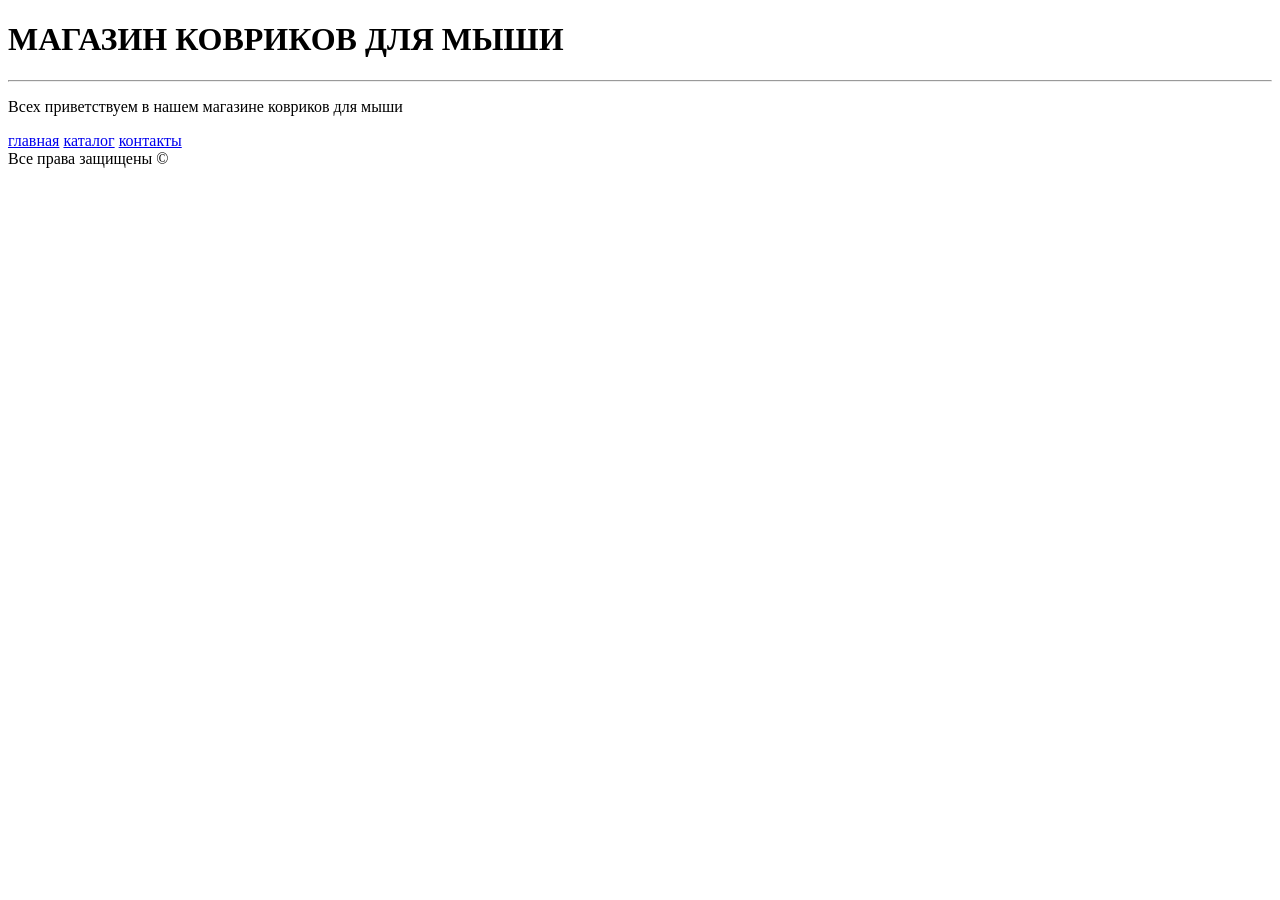
==== index.html @ 2e3ca43c "Add files via upload" ====
<!DOCTYPE html>
<html lang="en">
<head>
    <meta charset="UTF-8">
    <meta name="viewport" content="width=device-width, initial-scale=1.0">
    <title>Document</title>
</head>
<body>
    <h1>МАГАЗИН КОВРИКОВ ДЛЯ МЫШИ</h1>
    <hr>
    <p>Всех приветствуем в нашем магазине ковриков для мыши</p>
    <a href="./index.html">главная</a>
    <a href="./catalog.html">каталог</a>
    <a href="./contacti.html">контакты</a>
    <footer>Все права защищены &copy;</footer>
</body>
</html>
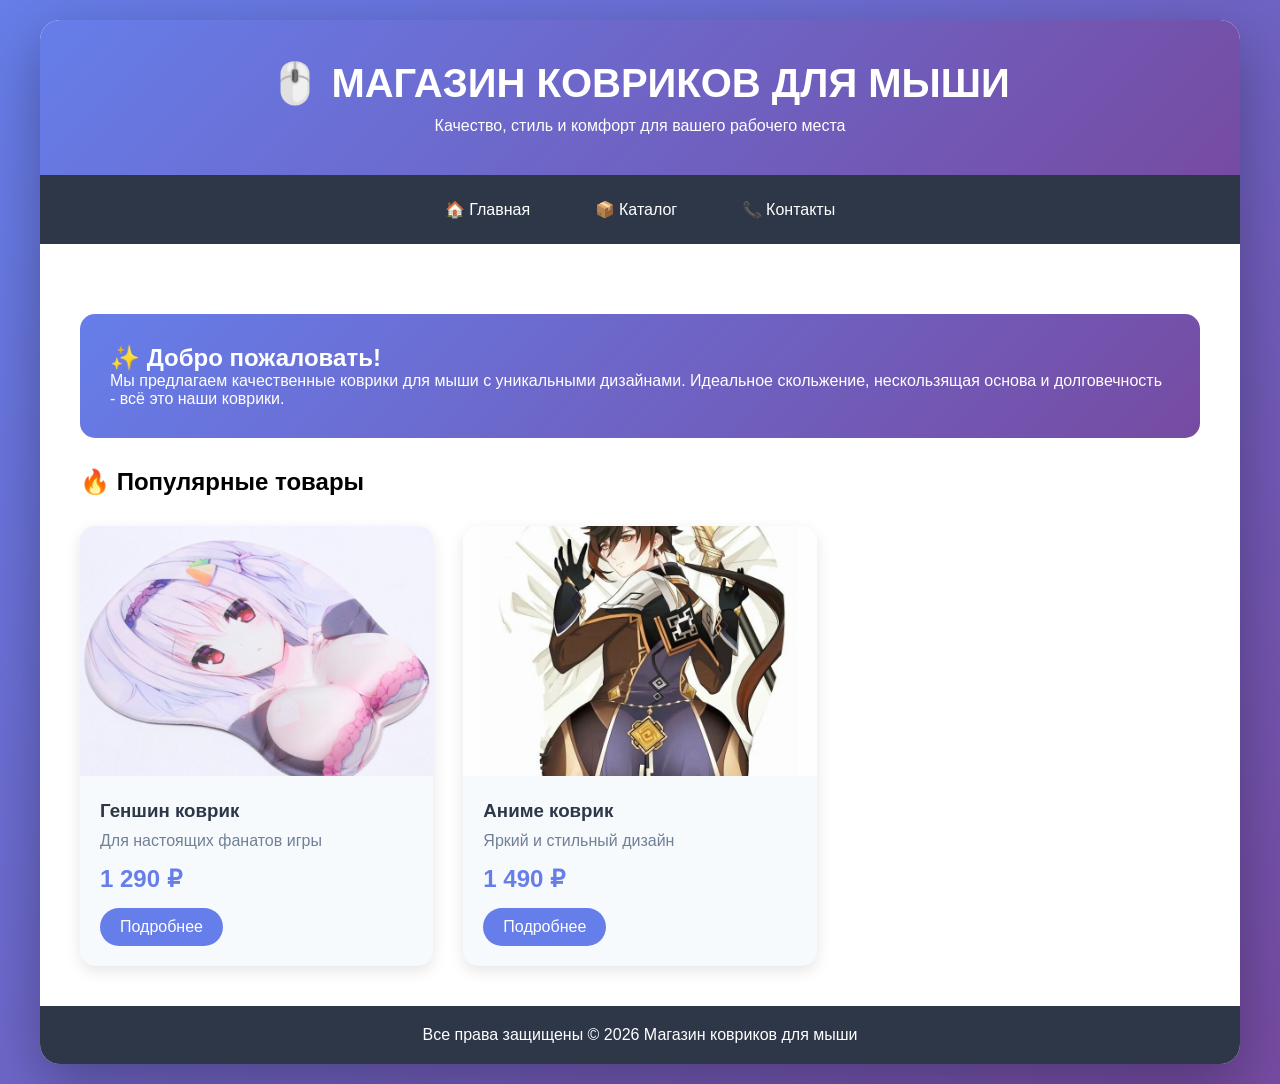
==== commit 3b2017b6: "Index" ====
--- a/index.html
+++ b/index.html
@@ -1,17 +1,67 @@
 <!DOCTYPE html>
-<html lang="en">
+<html lang="ru">
 <head>
     <meta charset="UTF-8">
     <meta name="viewport" content="width=device-width, initial-scale=1.0">
-    <title>Document</title>
+    <title>Магазин ковриков для мыши</title>
+    <link rel="stylesheet" href="style.css">
 </head>
 <body>
-    <h1>МАГАЗИН КОВРИКОВ ДЛЯ МЫШИ</h1>
-    <hr>
-    <p>Всех приветствуем в нашем магазине ковриков для мыши</p>
-    <a href="./index.html">главная</a>
-    <a href="./catalog.html">каталог</a>
-    <a href="./contacti.html">контакты</a>
-    <footer>Все права защищены &copy;</footer>
+    <div class="container">
+        <header>
+            <h1>🖱️ МАГАЗИН КОВРИКОВ ДЛЯ МЫШИ</h1>
+            <p>Качество, стиль и комфорт для вашего рабочего места</p>
+        </header>
+        
+        <nav>
+            <a href="index.html">🏠 Главная</a>
+            <a href="catalog.html">📦 Каталог</a>
+            <a href="contacti.html">📞 Контакты</a>
+        </nav>
+        
+        <main>
+            <div class="store-info" style="margin-bottom: 30px;">
+                <h2>✨ Добро пожаловать!</h2>
+                <p>Мы предлагаем качественные коврики для мыши с уникальными дизайнами. 
+                   Идеальное скольжение, нескользящая основа и долговечность - всё это наши коврики.</p>
+            </div>
+            
+            <h2>🔥 Популярные товары</h2>
+            <div class="catalog-grid">
+                <div class="product-card">
+                    <img src="./img/6053383722.png" alt="Геншин коврик">
+                    <h3>Геншин коврик</h3>
+                    <p>Для настоящих фанатов игры</p>
+                    <div class="price">1 290 ₽</div>
+                    <a href="catalog.html" class="btn">Подробнее</a>
+                </div>
+                
+                <div class="product-card">
+                    <img src="./img/orig.png" alt="Аниме коврик">
+                    <h3>Аниме коврик</h3>
+                    <p>Яркий и стильный дизайн</p>
+                    <div class="price">1 490 ₽</div>
+                    <a href="catalog.html" class="btn">Подробнее</a>
+                </div>
+            </div>
+        </main>
+        
+        <footer>
+            <p>Все права защищены &copy; 2026 Магазин ковриков для мыши</p>
+        </footer>
+    </div>
+    
+    <div class="scroll-top" onclick="window.scrollTo({top:0,behavior:'smooth'})">↑</div>
+    
+    <script>
+        window.addEventListener('scroll', function() {
+            const scrollTop = document.querySelector('.scroll-top');
+            if (window.pageYOffset > 300) {
+                scrollTop.classList.add('show');
+            } else {
+                scrollTop.classList.remove('show');
+            }
+        });
+    </script>
 </body>
 </html>
--- a/style.css
+++ b/style.css
@@ -0,0 +1,214 @@
+* {
+    margin: 0;
+    padding: 0;
+    box-sizing: border-box;
+}
+
+body {
+    font-family: 'Segoe UI', Tahoma, Geneva, Verdana, sans-serif;
+    background: linear-gradient(135deg, #667eea 0%, #764ba2 100%);
+    min-height: 100vh;
+    padding: 20px;
+}
+
+.container {
+    max-width: 1200px;
+    margin: 0 auto;
+    background: white;
+    border-radius: 20px;
+    box-shadow: 0 20px 60px rgba(0,0,0,0.3);
+    overflow: hidden;
+}
+
+header {
+    background: linear-gradient(135deg, #667eea 0%, #764ba2 100%);
+    color: white;
+    padding: 40px;
+    text-align: center;
+}
+
+header h1 {
+    font-size: 2.5em;
+    margin-bottom: 10px;
+}
+
+nav {
+    background: #2d3748;
+    padding: 15px;
+    text-align: center;
+}
+
+nav a {
+    color: white;
+    text-decoration: none;
+    padding: 10px 25px;
+    margin: 0 5px;
+    border-radius: 25px;
+    transition: all 0.3s ease;
+    display: inline-block;
+}
+
+nav a:hover {
+    background: #667eea;
+    transform: translateY(-2px);
+}
+
+main {
+    padding: 40px;
+}
+
+.catalog-grid {
+    display: grid;
+    grid-template-columns: repeat(auto-fill, minmax(300px, 1fr));
+    gap: 30px;
+    margin-top: 30px;
+}
+
+.product-card {
+    background: #f7fafc;
+    border-radius: 15px;
+    overflow: hidden;
+    transition: all 0.3s ease;
+    box-shadow: 0 5px 15px rgba(0,0,0,0.1);
+}
+
+.product-card:hover {
+    transform: translateY(-10px);
+    box-shadow: 0 15px 30px rgba(0,0,0,0.2);
+}
+
+.product-card img {
+    width: 100%;
+    height: 250px;
+    object-fit: cover;
+}
+
+.product-card h3 {
+    padding: 20px 20px 10px;
+    color: #2d3748;
+}
+
+.product-card p {
+    padding: 0 20px;
+    color: #718096;
+}
+
+.price {
+    font-size: 1.5em;
+    color: #667eea;
+    font-weight: bold;
+    padding: 15px 20px;
+}
+
+.btn {
+    display: inline-block;
+    background: #667eea;
+    color: white;
+    padding: 10px 20px;
+    margin: 0 20px 20px;
+    border-radius: 25px;
+    text-decoration: none;
+    transition: all 0.3s ease;
+    border: none;
+    cursor: pointer;
+}
+
+.btn:hover {
+    background: #764ba2;
+    transform: scale(1.05);
+}
+
+.contact-form {
+    background: #f7fafc;
+    padding: 30px;
+    border-radius: 15px;
+    margin-bottom: 30px;
+}
+
+.form-group {
+    margin-bottom: 20px;
+}
+
+.form-group label {
+    display: block;
+    margin-bottom: 8px;
+    color: #2d3748;
+    font-weight: bold;
+}
+
+.form-group input,
+.form-group textarea {
+    width: 100%;
+    padding: 12px;
+    border: 2px solid #e2e8f0;
+    border-radius: 10px;
+    font-size: 16px;
+}
+
+.form-group input:focus,
+.form-group textarea:focus {
+    outline: none;
+    border-color: #667eea;
+}
+
+.store-info {
+    background: linear-gradient(135deg, #667eea 0%, #764ba2 100%);
+    color: white;
+    padding: 30px;
+    border-radius: 15px;
+    margin: 30px 0;
+}
+
+.map-container {
+    margin: 30px 0;
+    border-radius: 15px;
+    overflow: hidden;
+}
+
+footer {
+    background: #2d3748;
+    color: white;
+    text-align: center;
+    padding: 20px;
+}
+
+.scroll-top {
+    position: fixed;
+    bottom: 30px;
+    right: 30px;
+    background: #667eea;
+    color: white;
+    width: 50px;
+    height: 50px;
+    border-radius: 50%;
+    display: flex;
+    align-items: center;
+    justify-content: center;
+    cursor: pointer;
+    opacity: 0;
+    transition: all 0.3s ease;
+    font-size: 24px;
+}
+
+.scroll-top.show {
+    opacity: 1;
+}
+
+@media (max-width: 768px) {
+    header h1 {
+        font-size: 1.5em;
+    }
+    
+    main {
+        padding: 20px;
+    }
+    
+    .catalog-grid {
+        grid-template-columns: 1fr;
+    }
+    
+    nav a {
+        padding: 5px 12px;
+        font-size: 14px;
+    }
+}
